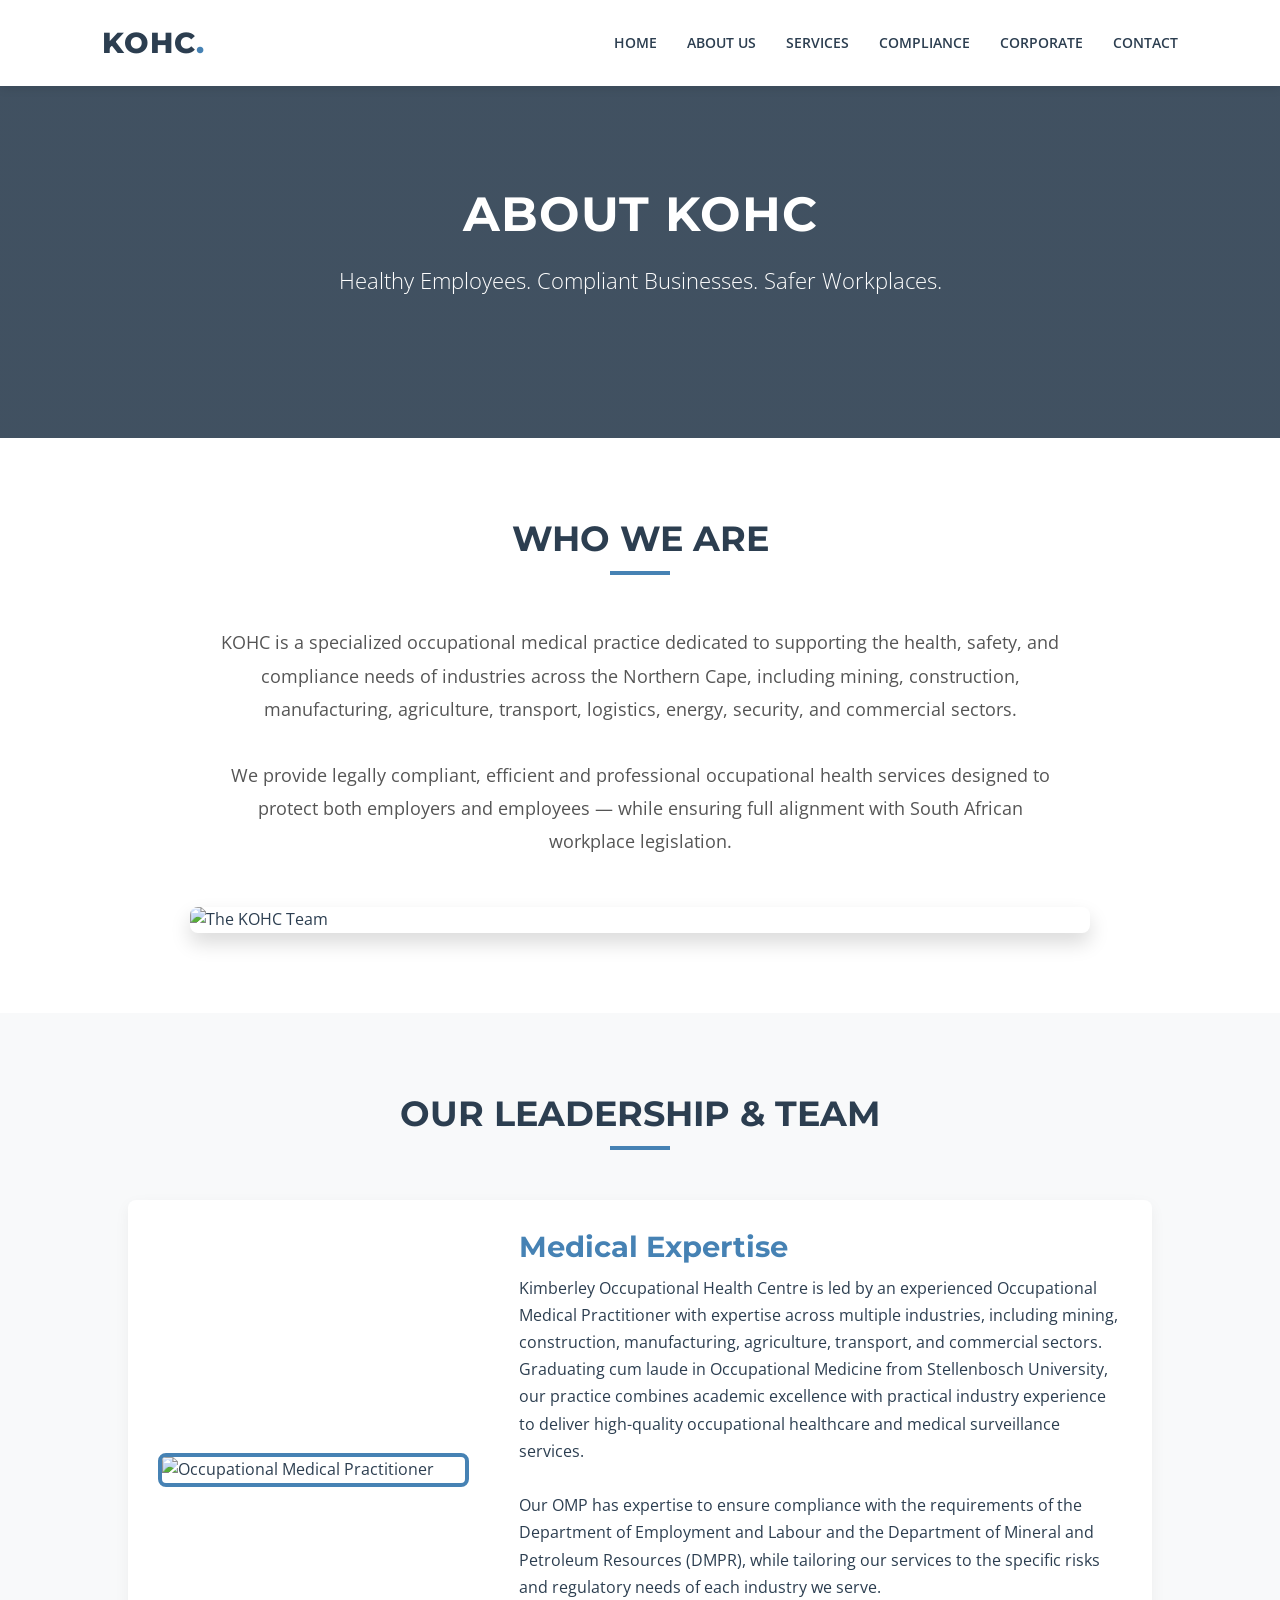
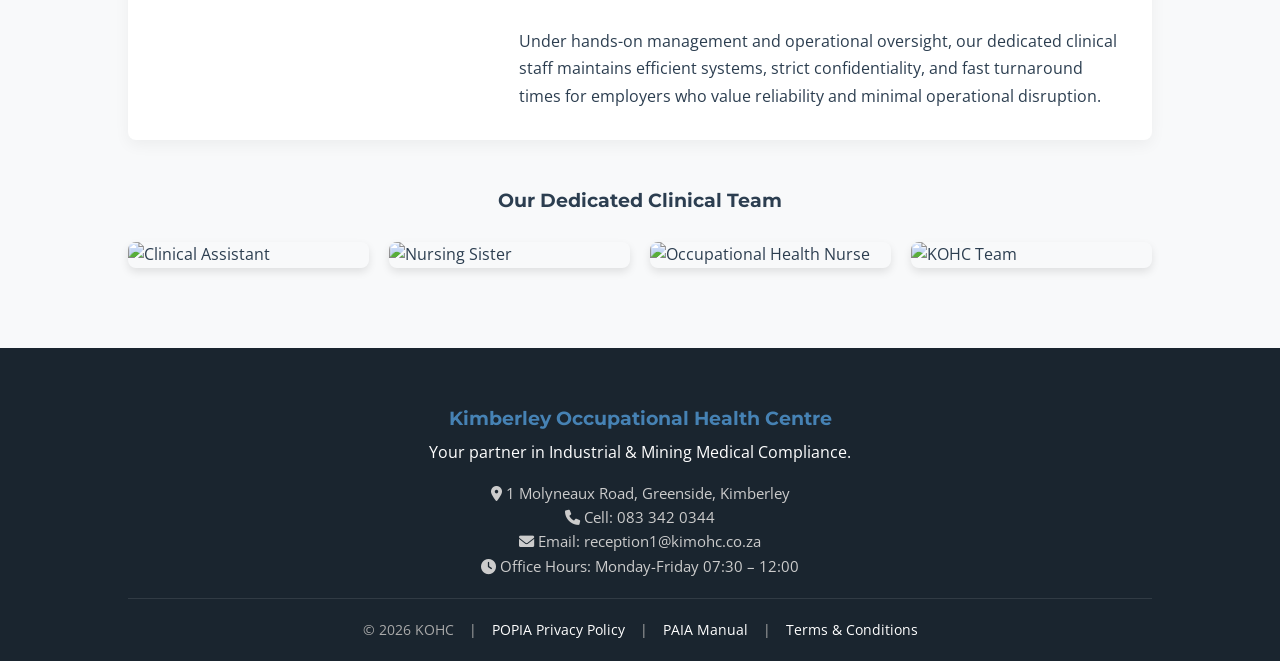
==== about.html @ a4889ae9 "update nav" ====
<!DOCTYPE html>
<html lang="en-ZA">
<head>
    <meta charset="UTF-8">
    <meta name="viewport" content="width=device-width, initial-scale=1.0">
    <title>About Us | KOHC Kimberley</title>
    <link rel="stylesheet" href="style.css">
    <link rel="stylesheet" href="https://cdnjs.cloudflare.com/ajax/libs/font-awesome/6.0.0/css/all.min.css">
</head>
<body>

<nav>
        <div class="logo">KOHC<span>.</span></div>
        <ul>
            <li><a href="index.html">Home</a></li>
            <li><a href="about.html">About Us</a></li>
            <li><a href="services.html">Services</a></li>
            <li><a href="compliance.html">Compliance</a></li>
            <li><a href="corporate.html">Corporate</a></li>
            <li><a href="contact.html">Contact</a></li>
        </ul>
    </nav>

    <header class="hero" style="padding: 100px 10%; background: linear-gradient(rgba(44, 62, 80, 0.9), rgba(44, 62, 80, 0.9)), url('https://images.unsplash.com/photo-1581091226825-a6a2a5aee158?auto=format&fit=crop&q=80&w=2070'); background-size: cover; background-position: center;">
        <h1>About KOHC</h1>
        <p>Healthy Employees. Compliant Businesses. Safer Workplaces.</p>
    </header>

   <section class="section-padding">
        <div class="section-title">
            <h2>Who We Are</h2>
        </div>
        <div style="max-width: 850px; margin: 0 auto; text-align: center; font-size: 1.15rem; color: #555; line-height: 1.8;">
            <p>KOHC is a specialized occupational medical practice dedicated to supporting the health, safety, and compliance needs of industries across the Northern Cape, including mining, construction, manufacturing, agriculture, transport, logistics, energy, security, and commercial sectors.</p> <!-- -->
            <br>
            <p>We provide legally compliant, efficient and professional occupational health services designed to protect both employers and employees — while ensuring full alignment with South African workplace legislation.</p>
        </div>

        <img src="images/Group_Photo_1.web.webp" alt="The KOHC Team" style="width: 100%; max-width: 900px; display: block; margin: 50px auto 0; border-radius: 8px; box-shadow: 0 10px 20px rgba(0,0,0,0.15);">
    </section>

   <section class="section-padding" style="background: var(--light-grey);">
        <div class="section-title">
            <h2>Our Leadership & Team</h2>
        </div>
        
        <div class="grid" style="grid-template-columns: 1fr 2fr; align-items: center; background: white; padding: 30px; border-radius: 8px; box-shadow: 0 5px 15px rgba(0,0,0,0.05); margin-bottom: 50px;">
            <img src="images/Doctor.web.webp" alt="Occupational Medical Practitioner" style="width: 100%; border-radius: 8px; border: 4px solid var(--steel-blue);">
            
            <div style="padding-left: 20px; line-height: 1.7;">
                <h3 style="color: var(--steel-blue); font-size: 1.8rem; margin-bottom: 10px;">Medical Expertise</h3>
                <p>Kimberley Occupational Health Centre is led by an experienced Occupational Medical Practitioner with expertise across multiple industries, including mining, construction, manufacturing, agriculture, transport, and commercial sectors. Graduating cum laude in Occupational Medicine from Stellenbosch University, our practice combines academic excellence with practical industry experience to deliver high-quality occupational healthcare and medical surveillance services.</p> <!--[cite: 1] -->
                <br>
                <p>Our OMP has expertise to ensure compliance with the requirements of the Department of Employment and Labour and the Department of Mineral and Petroleum Resources (DMPR), while tailoring our services to the specific risks and regulatory needs of each industry we serve.</p> <!--[cite: 1] -->
                <br>
                <p>Under hands-on management and operational oversight, our dedicated clinical staff maintains efficient systems, strict confidentiality, and fast turnaround times for employers who value reliability and minimal operational disruption.</p> <!--[cite: 1] -->
            </div>
        </div>

        <h3 style="text-align: center; margin-bottom: 30px; color: var(--charcoal);">Our Dedicated Clinical Team</h3> <!--[cite: 1] -->
        <div class="grid" style="grid-template-columns: repeat(auto-fit, minmax(200px, 1fr)); gap: 20px;">
            <!-- Only keeping key stable staff visuals per client request -->
            <img src="images/Doctors_Assistant_2.web.webp" alt="Clinical Assistant" style="width: 100%; border-radius: 8px; box-shadow: 0 4px 8px rgba(0,0,0,0.1);">
            <img src="images/Doctors_Assistant_4.web.webp" alt="Nursing Sister" style="width: 100%; border-radius: 8px; box-shadow: 0 4px 8px rgba(0,0,0,0.1);">
            <img src="images/Doctors_Assistant_6.web.webp" alt="Occupational Health Nurse" style="width: 100%; border-radius: 8px; box-shadow: 0 4px 8px rgba(0,0,0,0.1);">
            <img src="images/Doctors_Assistant_8.web.webp" alt="KOHC Team" style="width: 100%; border-radius: 8px; box-shadow: 0 4px 8px rgba(0,0,0,0.1);">
        </div>
    </section>

    <footer>
        <div class="footer-grid">
            <h3>Kimberley Occupational Health Centre</h3> <!--[cite: 1] -->
            <p>Your partner in Industrial & Mining Medical Compliance.</p>
            <p style="margin-top: 15px; font-size: 0.95rem; line-height: 1.6; color: #ccc;">
                <i class="fas fa-map-marker-alt"></i> 1 Molyneaux Road, Greenside, Kimberley<br> <!--[cite: 1] -->
                <i class="fas fa-phone"></i> Cell: 083 342 0344<br> <!--[cite: 1] -->
                <i class="fas fa-envelope"></i> Email: reception1@kimohc.co.za<br> <!--[cite: 1] -->
                <i class="fas fa-clock"></i> Office Hours: Monday-Friday 07:30 – 12:00 <!--[cite: 1] -->
            </p>
        </div>
        <div class="footer-bottom" style="margin-top: 20px; display: flex; justify-content: center; gap: 15px; flex-wrap: wrap;">
            <span>&copy; 2026 KOHC</span> | 
            <a href="popia.html" style="color: white; text-decoration: none;">POPIA Privacy Policy</a> | 
            <a href="paia.html" style="color: white; text-decoration: none;">PAIA Manual</a> | 
            <a href="terms.html" style="color: white; text-decoration: none;">Terms & Conditions</a>
        </div>
    </footer>

</body>
</html>
---- style.css ----
/* =========================================
   GLOBAL STYLES & FONTS
   ========================================= */
@import url('https://fonts.googleapis.com/css2?family=Montserrat:wght@400;700;800&family=Open+Sans:wght@300;400;600&display=swap');

:root {
    --charcoal: #2c3e50;
    --steel-blue: #4682b4;
    --accent-blue: #5dade2;
    --white: #ffffff;
    --light-grey: #f8f9fa;
    --dark-bg: #1a252f;
    --transition: all 0.3s ease;
}

* { 
    box-sizing: border-box; 
    margin: 0; 
    padding: 0; 
}

body {
    font-family: 'Open Sans', sans-serif;
    line-height: 1.6;
    color: var(--charcoal);
    background-color: var(--white);
}

h1, h2, h3, h4 { 
    font-family: 'Montserrat', sans-serif; 
    font-weight: 700; 
    line-height: 1.2;
}

/* =========================================
   NAVIGATION BAR
   ========================================= */
nav {
    display: flex;
    justify-content: space-between;
    align-items: center;
    padding: 20px 8%;
    background: var(--white);
    position: sticky;
    top: 0;
    z-index: 1000;
    box-shadow: 0 2px 10px rgba(0,0,0,0.1);
}

.logo { 
    font-size: 1.8rem; 
    font-weight: 800; 
    font-family: 'Montserrat', sans-serif;
    color: var(--charcoal); 
    letter-spacing: 1px;
}

.logo span { 
    color: var(--steel-blue); 
}

nav ul { 
    display: flex; 
    list-style: none; 
    gap: 30px; 
}

nav a { 
    text-decoration: none; 
    color: var(--charcoal); 
    font-weight: 600; 
    font-size: 0.9rem; 
    text-transform: uppercase;
    transition: var(--transition); 
}

nav a:hover { 
    color: var(--steel-blue); 
}

/* =========================================
   HERO SECTION
   ========================================= */
.hero {
    background: linear-gradient(rgba(44, 62, 80, 0.85), rgba(44, 62, 80, 0.85)), url('https://images.unsplash.com/photo-1579165466541-74e2beeac70b?auto=format&fit=crop&q=80&w=2070'); 
    background-size: cover;
    background-position: center;
    padding: 140px 10%;
    text-align: center;
    color: var(--white);
    display: flex;
    flex-direction: column;
    align-items: center;
    justify-content: center;
}

/* Custom styling for the corporate motto badge */
.hero-motto {
    font-size: 0.9rem;
    font-weight: 700;
    letter-spacing: 2px;
    color: var(--accent-blue);
    margin-bottom: 15px;
    text-transform: uppercase;
    display: block;
}

.hero h1 { 
    font-size: 3rem; 
    margin-bottom: 20px; 
    text-transform: uppercase;
    letter-spacing: 1px;
    max-width: 950px;
}

.hero p { 
    font-size: 1.35rem; 
    margin-bottom: 40px; 
    font-weight: 300; 
    max-width: 800px;
    margin-left: auto;
    margin-right: auto;
}

/* =========================================
   BUTTONS
   ========================================= */
.cta-group { 
    display: flex; 
    justify-content: center; 
    gap: 20px; 
    flex-wrap: wrap; 
}

.btn {
    padding: 15px 30px;
    border-radius: 4px;
    text-decoration: none;
    font-weight: 700;
    text-transform: uppercase;
    font-size: 0.85rem;
    transition: var(--transition);
    cursor: pointer;
    font-family: 'Montserrat', sans-serif;
}

.btn-primary { 
    background: var(--steel-blue); 
    color: var(--white); 
    border: 2px solid var(--steel-blue);
}

.btn-primary:hover { 
    background: var(--accent-blue); 
    border-color: var(--accent-blue);
    transform: translateY(-3px); 
}

.btn-secondary { 
    border: 2px solid var(--white); 
    color: var(--white); 
    background: transparent;
}

.btn-secondary:hover { 
    background: var(--white); 
    color: var(--charcoal); 
    transform: translateY(-3px);
}

/* =========================================
   TRUST BAR
   ========================================= */
.trust-bar {
    background: var(--light-grey);
    padding: 20px 10%;
    display: flex;
    justify-content: space-around;
    align-items: center;
    border-bottom: 1px solid #e0e0e0;
    flex-wrap: wrap;
    gap: 15px;
}

.trust-item { 
    font-weight: 700; 
    color: #555; 
    font-size: 0.85rem; 
    display: flex;
    align-items: center;
    gap: 8px;
    text-transform: uppercase;
}

.trust-item i {
    color: var(--steel-blue);
    font-size: 1.2rem;
}

/* =========================================
   SECTIONS & GRIDS
   ========================================= */
.section-padding { 
    padding: 80px 10%; 
}

.section-title { 
    text-align: center; 
    margin-bottom: 50px; 
}

.section-title h2 { 
    font-size: 2.2rem; 
    color: var(--charcoal); 
    position: relative; 
    padding-bottom: 15px; 
    text-transform: uppercase;
}

.section-title h2::after { 
    content: ''; 
    width: 60px; 
    height: 4px; 
    background: var(--steel-blue); 
    position: absolute; 
    bottom: 0; 
    left: 50%; 
    transform: translateX(-50%); 
}

.grid { 
    display: grid; 
    grid-template-columns: repeat(auto-fit, minmax(280px, 1fr)); 
    gap: 30px; 
}

.card { 
    background: var(--white); 
    padding: 40px; 
    border-radius: 6px; 
    box-shadow: 0 5px 20px rgba(0,0,0,0.05); 
    border-top: 5px solid var(--steel-blue); 
    transition: var(--transition); 
    text-align: center;
}

.card:hover { 
    transform: translateY(-10px); 
    box-shadow: 0 10px 25px rgba(0,0,0,0.1);
}

.card h3 { 
    margin-bottom: 15px; 
    color: var(--charcoal); 
    font-size: 1.3rem;
}

.card p {
    color: #555;
}

.card ul {
    list-style: none;
    text-align: left;
    margin-top: 15px;
}

.card ul li {
    padding: 8px 0;
    border-bottom: 1px solid #eee;
    color: #555;
}

.card ul li:last-child {
    border-bottom: none;
}

/* =========================================
   FOOTER
   ========================================= */
footer { 
    background: var(--dark-bg); 
    color: var(--white); 
    padding: 60px 10% 20px; 
    text-align: center; 
}

.footer-grid h3 {
    color: var(--steel-blue);
    margin-bottom: 10px;
}

.footer-bottom { 
    margin-top: 40px; 
    padding-top: 20px; 
    border-top: 1px solid rgba(255,255,255,0.1); 
    font-size: 0.85rem; 
    color: #aaa;
}

.footer-bottom a {
    transition: var(--transition);
}

.footer-bottom a:hover {
    color: var(--steel-blue) !important;
}

/* =========================================
   MOBILE RESPONSIVENESS (THE ULTIMATE FIX)
   ========================================= */
@media (max-width: 768px) {
    /* 1. Navigation Restructure */
    nav { 
        flex-direction: column; 
        padding: 15px 5%;
    }
    nav ul {
        justify-content: center;
        gap: 12px;
        margin-top: 10px;
        flex-wrap: wrap;
    }
    nav a { font-size: 0.85rem; }

    /* 2. OVERRIDE INLINE STYLES ON HERO BANNERS (Fixes squished text!) */
    .hero {
        padding: 60px 5% !important; 
    }
    .hero-motto {
        font-size: 0.8rem !important;
        margin-bottom: 10px !important;
    }
    .hero h1 { 
        font-size: 1.8rem !important; 
    }
    .hero p {
        font-size: 1.1rem !important;
        margin-bottom: 20px !important;
    }
    
    /* 3. Make buttons full-width for easy tapping */
    .cta-group {
        flex-direction: column;
        width: 100%;
        gap: 15px;
    }
    .btn {
        width: 100%;
        display: block;
        text-align: center;
    }
    
    /* 4. Trust Bar: Neat 2x2 grid instead of a massive list */
    .trust-bar {
        display: grid !important;
        grid-template-columns: 1fr 1fr;
        gap: 15px;
        padding: 20px 5%;
    }
    .trust-item {
        flex-direction: column;
        text-align: center;
        font-size: 0.75rem;
        gap: 5px;
    }

    /* 5. Tame the general padding */
    .section-padding { 
        padding: 40px 5% !important; 
    }
    .section-title h2 {
        font-size: 1.6rem;
    }
    
    /* 6. FORCE ALL INLINE GRIDS TO 1 COLUMN */
    .grid {
        grid-template-columns: 1fr !important;
        gap: 20px !important;
    }
    
    /* 7. EXCEPT the Staff Gallery - force to 2 columns so portraits aren't massive */
    .grid[style*="minmax"] {
        grid-template-columns: 1fr 1fr !important;
        gap: 10px !important;
    }

    /* 8. Fix the Doctor's inline padding pushing her text off-screen */
    div[style*="padding-left: 20px"] {
        padding-left: 0 !important;
        margin-top: 15px;
        text-align: center;
    }

    /* 9. Contact Page Form/Boxes */
    div[style*="min-width: 300px"] {
        min-width: 100% !important;
    }
    
    /* 10. Footer Links Stack */
    .footer-bottom {
        display: flex;
        flex-direction: column;
        gap: 10px;
    }
}
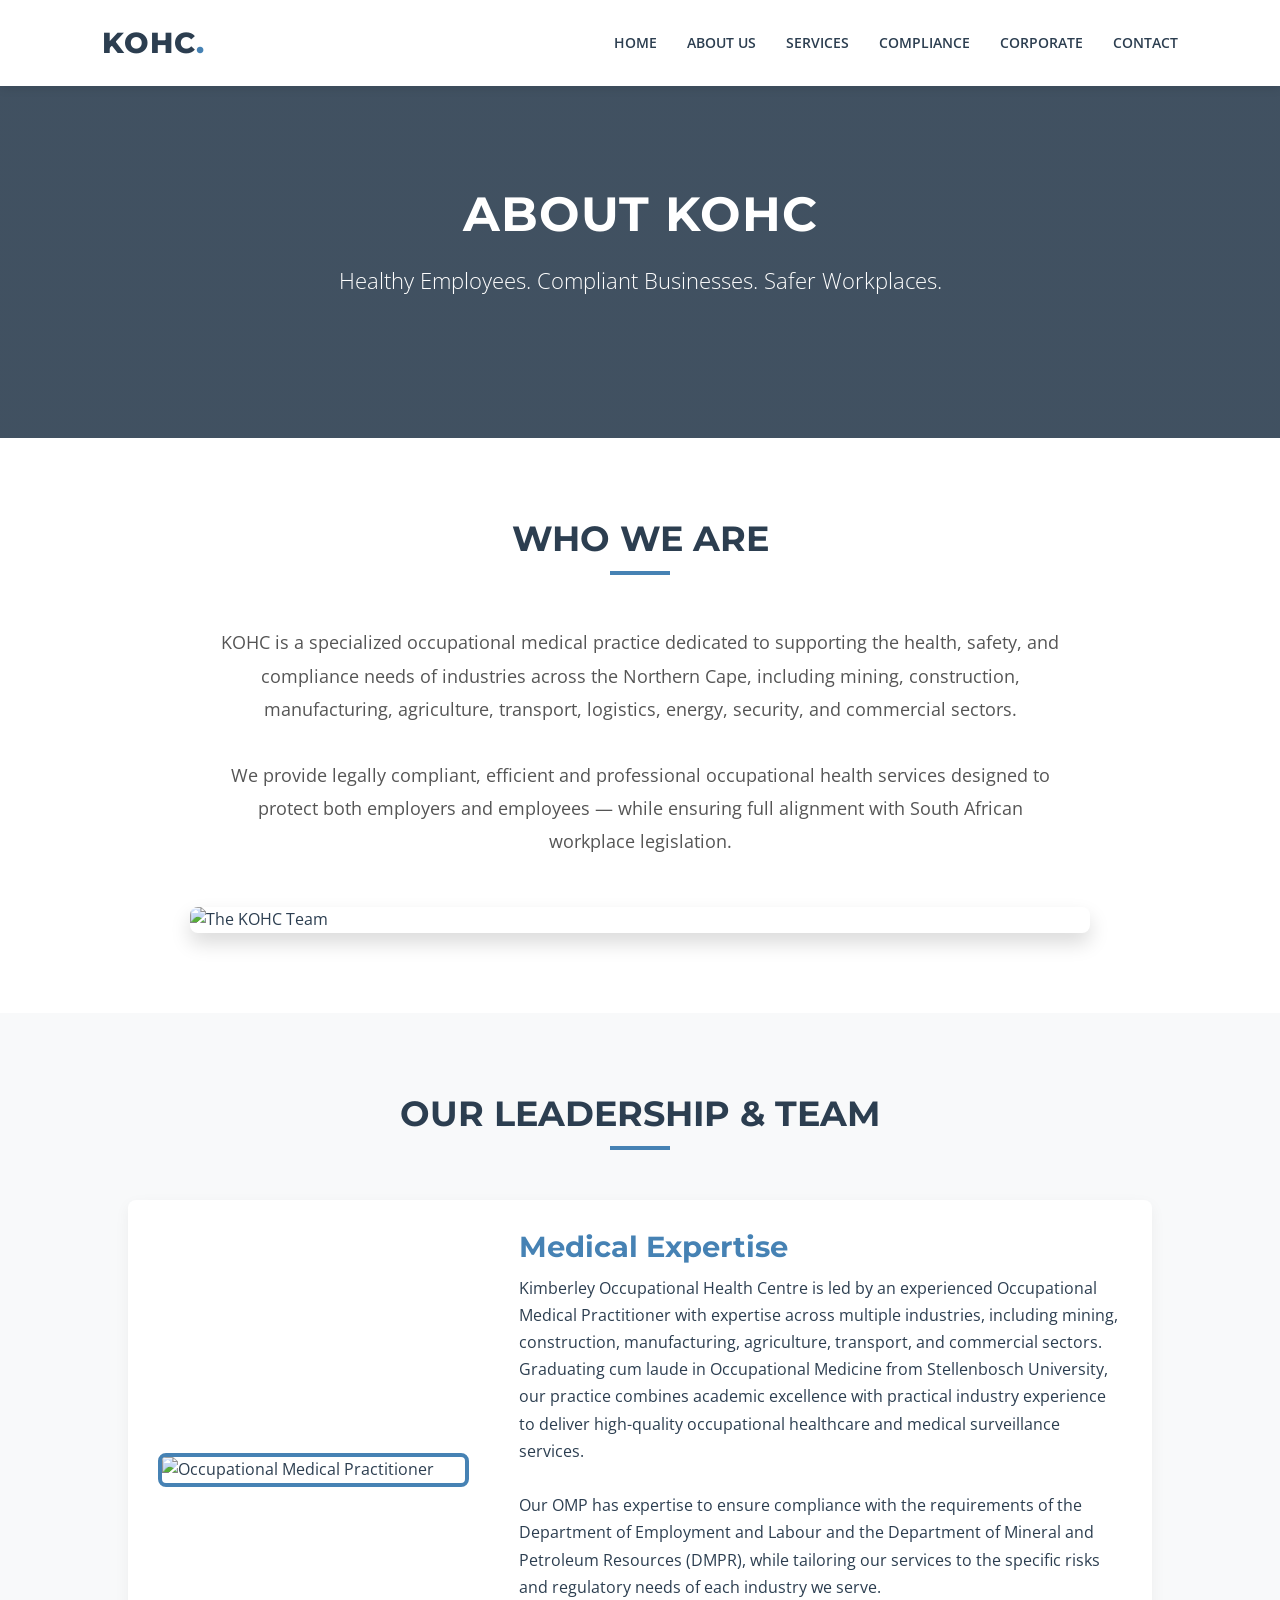
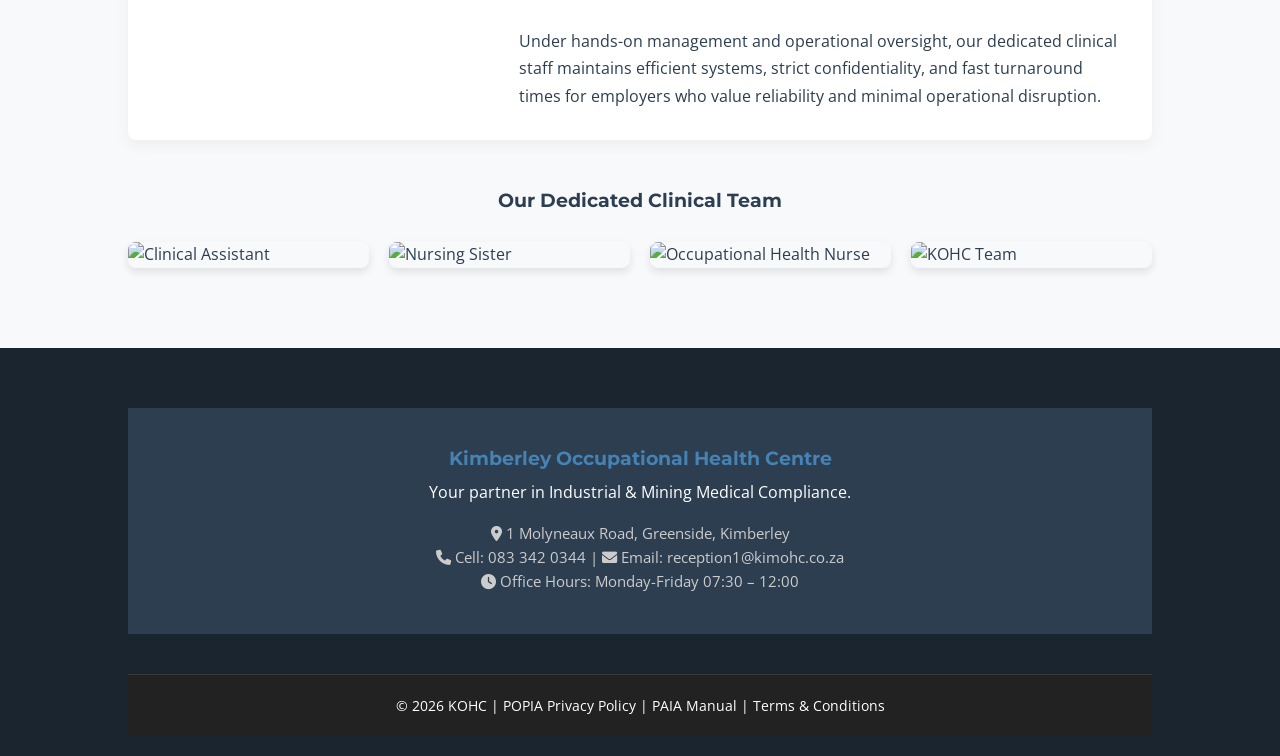
==== commit 846a5918: "code changes" ====
--- a/about.html
+++ b/about.html
@@ -68,17 +68,16 @@
     </section>
 
     <footer>
-        <div class="footer-grid">
-            <h3>Kimberley Occupational Health Centre</h3> <!--[cite: 1] -->
+        <div class="footer-grid" style="padding: 40px 10%; display: flex; flex-direction: column; align-items: center; background: var(--charcoal); color: white;">
+            <h3>Kimberley Occupational Health Centre</h3>
             <p>Your partner in Industrial & Mining Medical Compliance.</p>
-            <p style="margin-top: 15px; font-size: 0.95rem; line-height: 1.6; color: #ccc;">
-                <i class="fas fa-map-marker-alt"></i> 1 Molyneaux Road, Greenside, Kimberley<br> <!--[cite: 1] -->
-                <i class="fas fa-phone"></i> Cell: 083 342 0344<br> <!--[cite: 1] -->
-                <i class="fas fa-envelope"></i> Email: reception1@kimohc.co.za<br> <!--[cite: 1] -->
-                <i class="fas fa-clock"></i> Office Hours: Monday-Friday 07:30 – 12:00 <!--[cite: 1] -->
+            <p style="margin-top: 15px; font-size: 0.95rem; line-height: 1.6; text-align: center; color: #ccc;">
+                <i class="fas fa-map-marker-alt"></i> 1 Molyneaux Road, Greenside, Kimberley<br>
+                <i class="fas fa-phone"></i> Cell: 083 342 0344 | <i class="fas fa-envelope"></i> Email: reception1@kimohc.co.za<br>
+                <i class="fas fa-clock"></i> Office Hours: Monday-Friday 07:30 – 12:00
             </p>
         </div>
-        <div class="footer-bottom" style="margin-top: 20px; display: flex; justify-content: center; gap: 15px; flex-wrap: wrap;">
+        <div class="footer-bottom" style="text-align: center; padding: 20px; background: #222; color: white;">
             <span>&copy; 2026 KOHC</span> | 
             <a href="popia.html" style="color: white; text-decoration: none;">POPIA Privacy Policy</a> | 
             <a href="paia.html" style="color: white; text-decoration: none;">PAIA Manual</a> | 
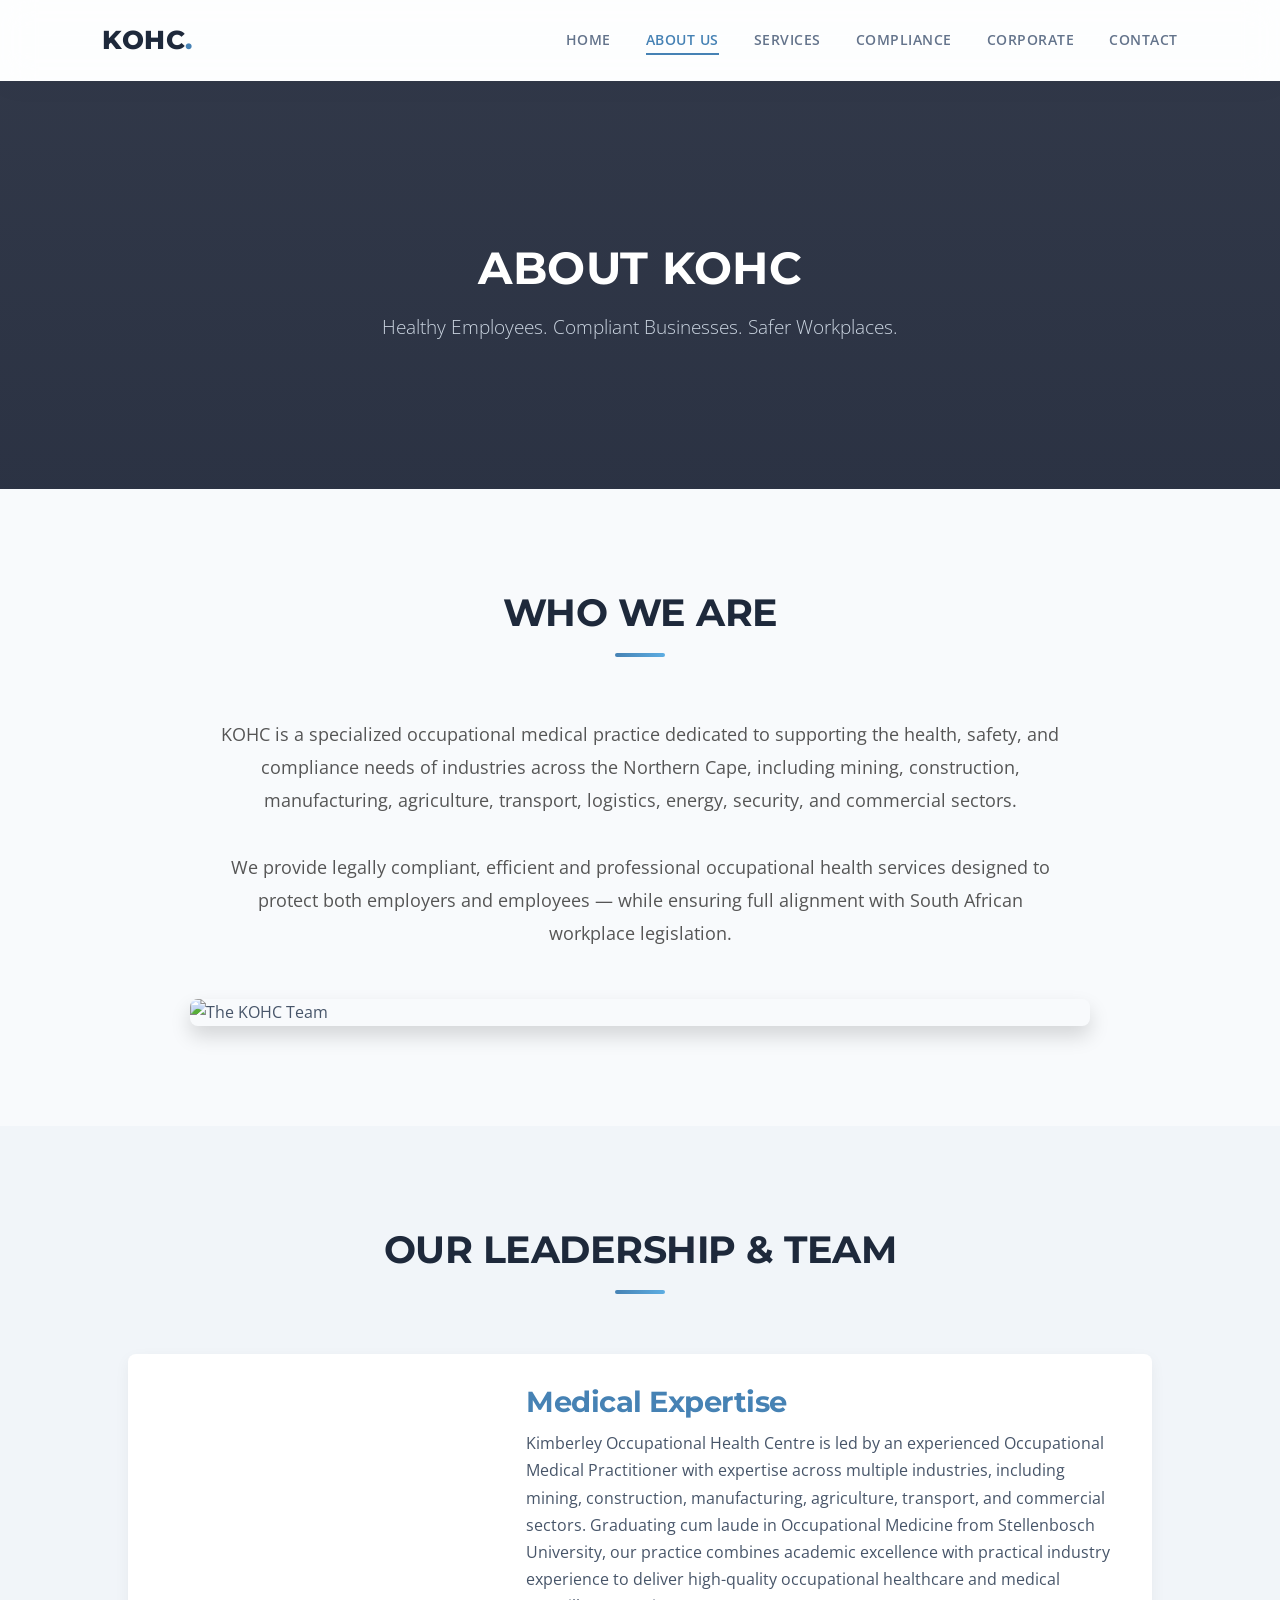
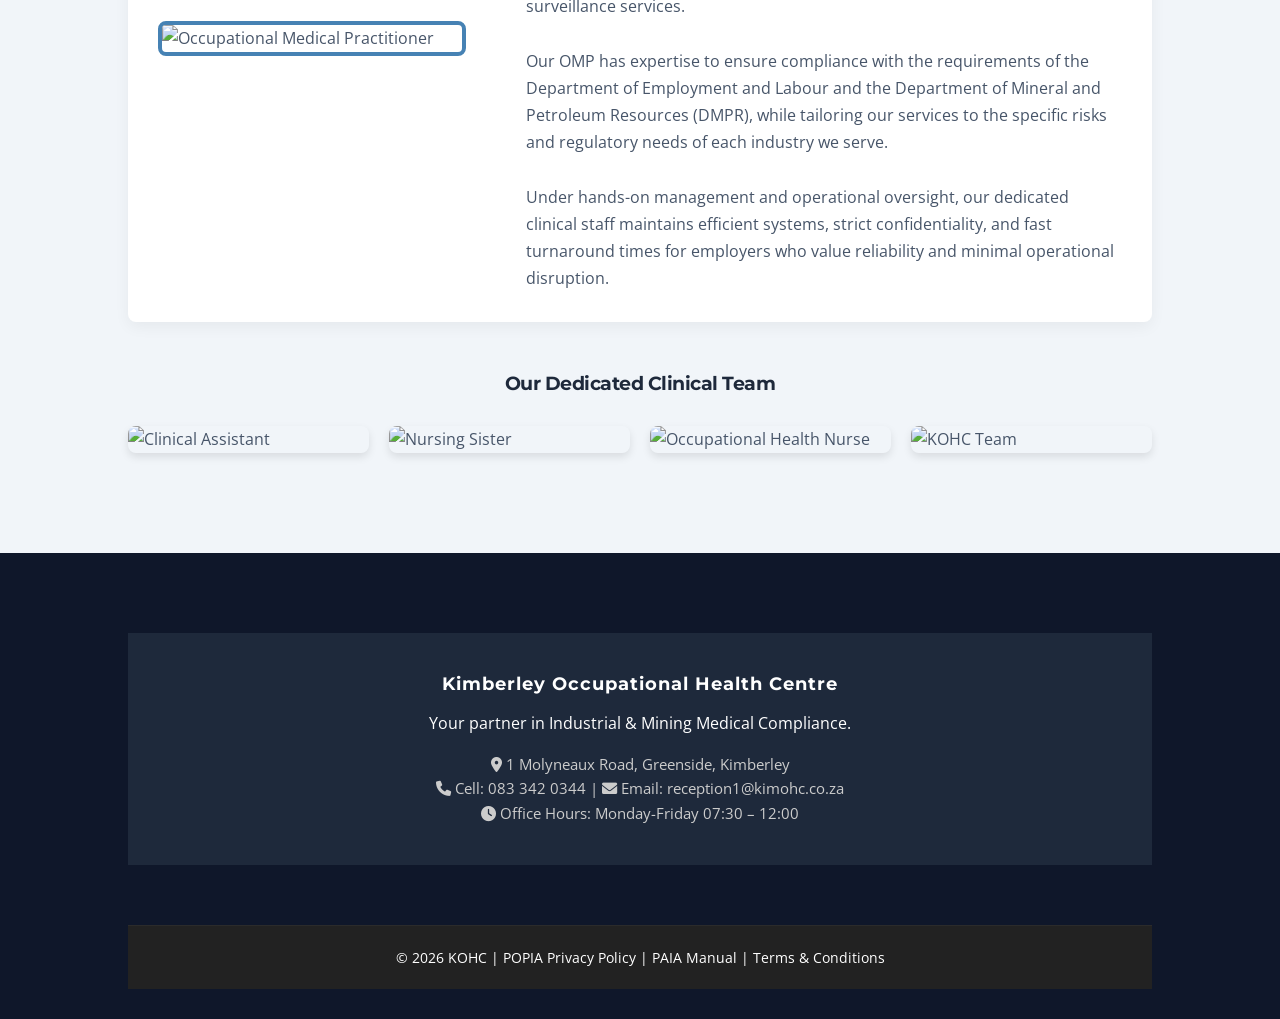
==== commit cc7b2169: "header update" ====
--- a/about.html
+++ b/about.html
@@ -9,29 +9,29 @@
 </head>
 <body>
 
-<nav>
+    <nav>
         <div class="logo">KOHC<span>.</span></div>
         <ul>
             <li><a href="index.html">Home</a></li>
-            <li><a href="about.html">About Us</a></li>
+            <li><a href="about.html" class="active">About Us</a></li>
             <li><a href="services.html">Services</a></li>
             <li><a href="compliance.html">Compliance</a></li>
             <li><a href="corporate.html">Corporate</a></li>
             <li><a href="contact.html">Contact</a></li>
         </ul>
     </nav>
-
-    <header class="hero" style="padding: 100px 10%; background: linear-gradient(rgba(44, 62, 80, 0.9), rgba(44, 62, 80, 0.9)), url('https://images.unsplash.com/photo-1581091226825-a6a2a5aee158?auto=format&fit=crop&q=80&w=2070'); background-size: cover; background-position: center;">
-        <h1>About KOHC</h1>
-        <p>Healthy Employees. Compliant Businesses. Safer Workplaces.</p>
+    
+<header class="hero" style="padding: 160px 10% 100px 10%; display: flex; flex-direction: column; justify-content: center; align-items: center; text-align: center; min-height: 400px; background: linear-gradient(rgba(15, 23, 42, 0.85), rgba(15, 23, 42, 0.9)), url('https://images.unsplash.com/photo-1581091226825-a6a2a5aee158?auto=format&fit=crop&q=80&w=2070') no-repeat center center; background-size: cover; background-attachment: fixed;">
+        <h1 style="color: white; font-size: 2.8rem; margin-bottom: 15px;">About KOHC</h1>
+        <p style="color: #cbd5e1; font-size: 1.2rem; max-width: 800px;">Healthy Employees. Compliant Businesses. Safer Workplaces.</p>
     </header>
 
-   <section class="section-padding">
+    <section class="section-padding">
         <div class="section-title">
             <h2>Who We Are</h2>
         </div>
         <div style="max-width: 850px; margin: 0 auto; text-align: center; font-size: 1.15rem; color: #555; line-height: 1.8;">
-            <p>KOHC is a specialized occupational medical practice dedicated to supporting the health, safety, and compliance needs of industries across the Northern Cape, including mining, construction, manufacturing, agriculture, transport, logistics, energy, security, and commercial sectors.</p> <!-- -->
+            <p>KOHC is a specialized occupational medical practice dedicated to supporting the health, safety, and compliance needs of industries across the Northern Cape, including mining, construction, manufacturing, agriculture, transport, logistics, energy, security, and commercial sectors.</p>
             <br>
             <p>We provide legally compliant, efficient and professional occupational health services designed to protect both employers and employees — while ensuring full alignment with South African workplace legislation.</p>
         </div>
@@ -39,7 +39,7 @@
         <img src="images/Group_Photo_1.web.webp" alt="The KOHC Team" style="width: 100%; max-width: 900px; display: block; margin: 50px auto 0; border-radius: 8px; box-shadow: 0 10px 20px rgba(0,0,0,0.15);">
     </section>
 
-   <section class="section-padding" style="background: var(--light-grey);">
+    <section class="section-padding" style="background: var(--light-grey);">
         <div class="section-title">
             <h2>Our Leadership & Team</h2>
         </div>
@@ -49,17 +49,16 @@
             
             <div style="padding-left: 20px; line-height: 1.7;">
                 <h3 style="color: var(--steel-blue); font-size: 1.8rem; margin-bottom: 10px;">Medical Expertise</h3>
-                <p>Kimberley Occupational Health Centre is led by an experienced Occupational Medical Practitioner with expertise across multiple industries, including mining, construction, manufacturing, agriculture, transport, and commercial sectors. Graduating cum laude in Occupational Medicine from Stellenbosch University, our practice combines academic excellence with practical industry experience to deliver high-quality occupational healthcare and medical surveillance services.</p> <!--[cite: 1] -->
+                <p>Kimberley Occupational Health Centre is led by an experienced Occupational Medical Practitioner with expertise across multiple industries, including mining, construction, manufacturing, agriculture, transport, and commercial sectors. Graduating cum laude in Occupational Medicine from Stellenbosch University, our practice combines academic excellence with practical industry experience to deliver high-quality occupational healthcare and medical surveillance services.</p>
                 <br>
-                <p>Our OMP has expertise to ensure compliance with the requirements of the Department of Employment and Labour and the Department of Mineral and Petroleum Resources (DMPR), while tailoring our services to the specific risks and regulatory needs of each industry we serve.</p> <!--[cite: 1] -->
+                <p>Our OMP has expertise to ensure compliance with the requirements of the Department of Employment and Labour and the Department of Mineral and Petroleum Resources (DMPR), while tailoring our services to the specific risks and regulatory needs of each industry we serve.</p>
                 <br>
-                <p>Under hands-on management and operational oversight, our dedicated clinical staff maintains efficient systems, strict confidentiality, and fast turnaround times for employers who value reliability and minimal operational disruption.</p> <!--[cite: 1] -->
+                <p>Under hands-on management and operational oversight, our dedicated clinical staff maintains efficient systems, strict confidentiality, and fast turnaround times for employers who value reliability and minimal operational disruption.</p>
             </div>
         </div>
 
-        <h3 style="text-align: center; margin-bottom: 30px; color: var(--charcoal);">Our Dedicated Clinical Team</h3> <!--[cite: 1] -->
+        <h3 style="text-align: center; margin-bottom: 30px; color: var(--charcoal);">Our Dedicated Clinical Team</h3>
         <div class="grid" style="grid-template-columns: repeat(auto-fit, minmax(200px, 1fr)); gap: 20px;">
-            <!-- Only keeping key stable staff visuals per client request -->
             <img src="images/Doctors_Assistant_2.web.webp" alt="Clinical Assistant" style="width: 100%; border-radius: 8px; box-shadow: 0 4px 8px rgba(0,0,0,0.1);">
             <img src="images/Doctors_Assistant_4.web.webp" alt="Nursing Sister" style="width: 100%; border-radius: 8px; box-shadow: 0 4px 8px rgba(0,0,0,0.1);">
             <img src="images/Doctors_Assistant_6.web.webp" alt="Occupational Health Nurse" style="width: 100%; border-radius: 8px; box-shadow: 0 4px 8px rgba(0,0,0,0.1);">
--- a/style.css
+++ b/style.css
@@ -4,13 +4,16 @@
 @import url('https://fonts.googleapis.com/css2?family=Montserrat:wght@400;700;800&family=Open+Sans:wght@300;400;600&display=swap');
 
 :root {
-    --charcoal: #2c3e50;
-    --steel-blue: #4682b4;
-    --accent-blue: #5dade2;
+    --charcoal: #1e293b; /* Deepened slightly for higher contrast and premium appeal */
+    --steel-blue: #4682b4; /* Brand identity steel blue[cite: 50] */
+    --accent-blue: #5dade2; /* Bright accent blue[cite: 50] */
     --white: #ffffff;
-    --light-grey: #f8f9fa;
-    --dark-bg: #1a252f;
-    --transition: all 0.3s ease;
+    --light-grey: #f1f5f9; /* Modern slate-tinted light grey */
+    --body-bg: #f8fafc; /* Ultra-premium cool off-white background */
+    --dark-bg: #0f172a; /* Richer, darker navy-charcoal for high-end contrast */
+    
+    /* Apple-style custom cubic-bezier for silky, natural-feeling transitions */
+    --transition: all 0.4s cubic-bezier(0.16, 1, 0.3, 1);
 }
 
 * { 
@@ -20,110 +23,128 @@
 }
 
 body {
-    font-family: 'Open Sans', sans-serif;
-    line-height: 1.6;
+    font-family: 'Open Sans', sans-serif; /*[cite: 50] */
+    line-height: 1.7; /* Extra breathing room for modern typography */
+    color: #475569; /* Soft slate grey instead of harsh charcoal[cite: 50] */
+    background-color: var(--body-bg); /* Highlighted background for glassmorphism to sit on */
+}
+
+h1, h2, h3, h4 { 
+    font-family: 'Montserrat', sans-serif; /*[cite: 50] */
+    font-weight: 700; 
+    line-height: 1.25;
+    letter-spacing: -0.5px; /* Tighter kerning for editorial style[cite: 50] */
     color: var(--charcoal);
-    background-color: var(--white);
-}
-
-h1, h2, h3, h4 { 
-    font-family: 'Montserrat', sans-serif; 
-    font-weight: 700; 
-    line-height: 1.2;
-}
-
-/* =========================================
-   NAVIGATION BAR
+}
+
+/* =========================================
+   NAVIGATION BAR (Frosted Glass Effect)
    ========================================= */
 nav {
     display: flex;
     justify-content: space-between;
     align-items: center;
-    padding: 20px 8%;
-    background: var(--white);
+    padding: 18px 8%;
+    
+    /* Premium Glassmorphic Layer */
+    background: rgba(255, 255, 255, 0.75); 
+    backdrop-filter: blur(16px); 
+    -webkit-backdrop-filter: blur(16px); /* Safari support[cite: 50] */
+    border-bottom: 1px solid rgba(255, 255, 255, 0.5); /* Ultra-fine highlight line */
+    box-shadow: 0 4px 30px rgba(15, 23, 42, 0.03); /* Extremely soft ambient shadow */
+    
     position: sticky;
     top: 0;
     z-index: 1000;
-    box-shadow: 0 2px 10px rgba(0,0,0,0.1);
 }
 
 .logo { 
-    font-size: 1.8rem; 
+    font-size: 1.6rem; 
     font-weight: 800; 
-    font-family: 'Montserrat', sans-serif;
+    font-family: 'Montserrat', sans-serif; /*[cite: 50] */
     color: var(--charcoal); 
-    letter-spacing: 1px;
+    letter-spacing: 0.5px;
 }
 
 .logo span { 
-    color: var(--steel-blue); 
+    color: var(--steel-blue); /*[cite: 50] */
 }
 
 nav ul { 
     display: flex; 
     list-style: none; 
-    gap: 30px; 
+    gap: 35px; 
 }
 
 nav a { 
     text-decoration: none; 
-    color: var(--charcoal); 
+    color: #64748b; /* Softened standard link color */
     font-weight: 600; 
-    font-size: 0.9rem; 
-    text-transform: uppercase;
+    font-size: 0.85rem; 
+    text-transform: uppercase;
+    letter-spacing: 0.5px;
     transition: var(--transition); 
 }
 
 nav a:hover { 
-    color: var(--steel-blue); 
-}
-
-/* =========================================
-   HERO SECTION
+    color: var(--steel-blue); /*[cite: 50] */
+}
+
+nav a.active { 
+    color: var(--steel-blue); /*[cite: 50] */
+    border-bottom: 2px solid var(--steel-blue); /*[cite: 50] */
+    padding-bottom: 4px;
+}
+
+/* =========================================
+   HERO SECTION (With Parallax Depth)
    ========================================= */
 .hero {
-    background: linear-gradient(rgba(44, 62, 80, 0.85), rgba(44, 62, 80, 0.85)), url('https://images.unsplash.com/photo-1579165466541-74e2beeac70b?auto=format&fit=crop&q=80&w=2070'); 
+    /* Subtle overlay gradient to blend into dark headers */
+    background: linear-gradient(rgba(15, 23, 42, 0.85), rgba(15, 23, 42, 0.9)), url('https://images.unsplash.com/photo-1579165466541-74e2beeac70b?auto=format&fit=crop&q=80&w=2070'); /*[cite: 50] */
     background-size: cover;
     background-position: center;
-    padding: 140px 10%;
+    background-attachment: fixed; /* Creates premium parallax background scroll */
+    padding: 160px 10%;
     text-align: center;
-    color: var(--white);
+    color: var(--white); /*[cite: 50] */
     display: flex;
     flex-direction: column;
     align-items: center;
     justify-content: center;
 }
 
-/* Custom styling for the corporate motto badge */
 .hero-motto {
-    font-size: 0.9rem;
-    font-weight: 700;
-    letter-spacing: 2px;
-    color: var(--accent-blue);
-    margin-bottom: 15px;
+    font-size: 0.85rem;
+    font-weight: 800;
+    letter-spacing: 3px; /* Clean tracking */
+    color: var(--accent-blue); /*[cite: 50] */
+    margin-bottom: 20px;
     text-transform: uppercase;
     display: block;
 }
 
 .hero h1 { 
-    font-size: 3rem; 
-    margin-bottom: 20px; 
-    text-transform: uppercase;
-    letter-spacing: 1px;
+    font-size: 3.2rem; 
+    margin-bottom: 25px; 
+    text-transform: uppercase;
+    letter-spacing: 0.5px;
     max-width: 950px;
+    color: var(--white);
 }
 
 .hero p { 
-    font-size: 1.35rem; 
-    margin-bottom: 40px; 
+    font-size: 1.25rem; 
+    margin-bottom: 45px; 
     font-weight: 300; 
-    max-width: 800px;
+    max-width: 750px;
     margin-left: auto;
     margin-right: auto;
-}
-
-/* =========================================
-   BUTTONS
+    color: #cbd5e1; /* Off-white for sleek contrast */
+}
+
+/* =========================================
+   BUTTONS (Dynamic Gradients)
    ========================================= */
 .cta-group { 
     display: flex; 
@@ -133,142 +154,179 @@
 }
 
 .btn {
-    padding: 15px 30px;
-    border-radius: 4px;
+    padding: 16px 36px;
+    border-radius: 8px; /* Slightly softer corners for high-end look */
     text-decoration: none;
     font-weight: 700;
     text-transform: uppercase;
-    font-size: 0.85rem;
+    font-size: 0.8rem;
+    letter-spacing: 1px;
     transition: var(--transition);
     cursor: pointer;
-    font-family: 'Montserrat', sans-serif;
+    font-family: 'Montserrat', sans-serif; /*[cite: 50] */
 }
 
 .btn-primary { 
-    background: var(--steel-blue); 
+    /* Rich, multi-tone blue gradient */
+    background: linear-gradient(135deg, var(--steel-blue), #34628a); 
     color: var(--white); 
-    border: 2px solid var(--steel-blue);
+    border: none;
+    /* Brand-tinted glow shadow */
+    box-shadow: 0 10px 20px rgba(70, 130, 180, 0.25);
 }
 
 .btn-primary:hover { 
-    background: var(--accent-blue); 
-    border-color: var(--accent-blue);
+    background: linear-gradient(135deg, var(--accent-blue), var(--steel-blue)); /*[cite: 50] */
     transform: translateY(-3px); 
+    box-shadow: 0 15px 25px rgba(70, 130, 180, 0.45);
 }
 
 .btn-secondary { 
-    border: 2px solid var(--white); 
-    color: var(--white); 
-    background: transparent;
+    border: 2px solid rgba(255, 255, 255, 0.8); 
+    color: var(--white); /*[cite: 50] */
+    background: rgba(255, 255, 255, 0.05);
+    backdrop-filter: blur(5px);
 }
 
 .btn-secondary:hover { 
-    background: var(--white); 
-    color: var(--charcoal); 
+    background: var(--white); /*[cite: 50] */
+    color: var(--dark-bg); 
     transform: translateY(-3px);
+    border-color: var(--white);
 }
 
 /* =========================================
    TRUST BAR
    ========================================= */
 .trust-bar {
-    background: var(--light-grey);
-    padding: 20px 10%;
+    background: var(--white);
+    padding: 25px 10%;
     display: flex;
     justify-content: space-around;
     align-items: center;
-    border-bottom: 1px solid #e0e0e0;
+    border-bottom: 1px solid rgba(0, 0, 0, 0.03);
     flex-wrap: wrap;
     gap: 15px;
+    box-shadow: 0 4px 20px rgba(0, 0, 0, 0.01);
 }
 
 .trust-item { 
     font-weight: 700; 
-    color: #555; 
-    font-size: 0.85rem; 
+    color: #64748b; 
+    font-size: 0.8rem; 
     display: flex;
     align-items: center;
-    gap: 8px;
-    text-transform: uppercase;
+    gap: 10px;
+    text-transform: uppercase;
+    letter-spacing: 0.5px;
 }
 
 .trust-item i {
-    color: var(--steel-blue);
-    font-size: 1.2rem;
-}
-
-/* =========================================
-   SECTIONS & GRIDS
+    color: var(--steel-blue); /*[cite: 50] */
+    font-size: 1.3rem;
+}
+
+/* =========================================
+   SECTIONS & GRIDS (Depth-based Cards)
    ========================================= */
 .section-padding { 
-    padding: 80px 10%; 
+    padding: 100px 10%; 
 }
 
 .section-title { 
     text-align: center; 
-    margin-bottom: 50px; 
+    margin-bottom: 60px; 
 }
 
 .section-title h2 { 
-    font-size: 2.2rem; 
+    font-size: 2.4rem; 
     color: var(--charcoal); 
     position: relative; 
-    padding-bottom: 15px; 
+    padding-bottom: 20px; 
     text-transform: uppercase;
 }
 
 .section-title h2::after { 
     content: ''; 
-    width: 60px; 
+    width: 50px; 
     height: 4px; 
-    background: var(--steel-blue); 
+    background: linear-gradient(90deg, var(--steel-blue), var(--accent-blue)); 
     position: absolute; 
     bottom: 0; 
     left: 50%; 
     transform: translateX(-50%); 
+    border-radius: 2px;
 }
 
 .grid { 
     display: grid; 
-    grid-template-columns: repeat(auto-fit, minmax(280px, 1fr)); 
-    gap: 30px; 
-}
-
+    grid-template-columns: repeat(auto-fit, minmax(300px, 1fr)); 
+    gap: 40px; 
+}    
+
+/* Premium Glassmorphic Service Cards */
 .card { 
-    background: var(--white); 
-    padding: 40px; 
-    border-radius: 6px; 
-    box-shadow: 0 5px 20px rgba(0,0,0,0.05); 
-    border-top: 5px solid var(--steel-blue); 
+    background: rgba(255, 255, 255, 0.7); /* Perfect transparency on body-bg */
+    backdrop-filter: blur(12px);
+    -webkit-backdrop-filter: blur(12px); /*[cite: 50] */
+    padding: 45px 35px; 
+    border-radius: 16px; /* Sleeker, softer corners[cite: 50] */
+    border: 1px solid rgba(255, 255, 255, 0.8); /* Sharp inner border[cite: 50] */
+    
+    /* Double-layered soft ambient shadow with brand-tinted undertones */
+    box-shadow: 
+        0 4px 6px -1px rgba(70, 130, 180, 0.02),
+        0 20px 40px -10px rgba(70, 130, 180, 0.08); 
+    
     transition: var(--transition); 
     text-align: center;
+    position: relative;
+    overflow: hidden;
+}
+
+/* Dynamic Top Border Line inside the card padding wrapper */
+.card::before {
+    content: '';
+    position: absolute;
+    top: 0;
+    left: 0;
+    width: 100%;
+    height: 4px;
+    background: linear-gradient(90deg, var(--steel-blue), var(--accent-blue));
+    opacity: 0.8;
 }
 
 .card:hover { 
-    transform: translateY(-10px); 
-    box-shadow: 0 10px 25px rgba(0,0,0,0.1);
+    transform: translateY(-10px) scale(1.02); 
+    background: rgba(255, 255, 255, 0.95); /*[cite: 50] */
+    /* Deeper, more expansive glow effect */
+    box-shadow: 
+        0 10px 20px -3px rgba(70, 130, 180, 0.08),
+        0 30px 60px -15px rgba(70, 130, 180, 0.18); /*[cite: 50] */
 }
 
 .card h3 { 
-    margin-bottom: 15px; 
+    margin-bottom: 18px; 
     color: var(--charcoal); 
-    font-size: 1.3rem;
+    font-size: 1.4rem;
 }
 
 .card p {
-    color: #555;
+    color: #64748b;
+    font-size: 0.95rem;
 }
 
 .card ul {
     list-style: none;
     text-align: left;
-    margin-top: 15px;
+    margin-top: 20px;
 }
 
 .card ul li {
-    padding: 8px 0;
-    border-bottom: 1px solid #eee;
-    color: #555;
+    padding: 12px 0;
+    border-bottom: 1px solid rgba(15, 23, 42, 0.05); /* Soft divider lines */
+    color: #475569;
+    font-size: 0.95rem;
 }
 
 .card ul li:last-child {
@@ -280,63 +338,66 @@
    ========================================= */
 footer { 
     background: var(--dark-bg); 
-    color: var(--white); 
-    padding: 60px 10% 20px; 
+    color: #94a3b8; /* Highly readable cool light-grey text */
+    padding: 80px 10% 30px; 
     text-align: center; 
 }
 
 .footer-grid h3 {
-    color: var(--steel-blue);
-    margin-bottom: 10px;
+    color: var(--white);
+    margin-bottom: 15px;
+    font-size: 1.1rem;
+    letter-spacing: 1px;
 }
 
 .footer-bottom { 
-    margin-top: 40px; 
-    padding-top: 20px; 
-    border-top: 1px solid rgba(255,255,255,0.1); 
+    margin-top: 60px; 
+    padding-top: 25px; 
+    border-top: 1px solid rgba(255, 255, 255, 0.04); 
     font-size: 0.85rem; 
-    color: #aaa;
+    color: #64748b;
 }
 
 .footer-bottom a {
+    color: #94a3b8;
+    text-decoration: none;
     transition: var(--transition);
 }
 
 .footer-bottom a:hover {
-    color: var(--steel-blue) !important;
-}
-
-/* =========================================
-   MOBILE RESPONSIVENESS (THE ULTIMATE FIX)
+    color: var(--accent-blue) !important;
+}
+
+/* =========================================
+   MOBILE RESPONSIVENESS (Refined & Scaled)
    ========================================= */
 @media (max-width: 768px) {
     /* 1. Navigation Restructure */
     nav { 
         flex-direction: column; 
-        padding: 15px 5%;
+        padding: 15px 5%; /*[cite: 50] */
     }
     nav ul {
         justify-content: center;
-        gap: 12px;
-        margin-top: 10px;
+        gap: 15px;
+        margin-top: 15px;
         flex-wrap: wrap;
     }
-    nav a { font-size: 0.85rem; }
-
-    /* 2. OVERRIDE INLINE STYLES ON HERO BANNERS (Fixes squished text!) */
+    nav a { font-size: 0.8rem; }
+
+    /* 2. OVERRIDE INLINE STYLES ON HERO BANNERS */
+    header { padding: 60px 5% !important; } /*[cite: 50] */
+    
     .hero {
-        padding: 60px 5% !important; 
-    }
-    .hero-motto {
-        font-size: 0.8rem !important;
-        margin-bottom: 10px !important;
+        padding: 80px 5% !important; 
+        background-attachment: scroll; /* Disable parallax on mobile for smooth scrolling performance */
     }
     .hero h1 { 
-        font-size: 1.8rem !important; 
+        font-size: 2rem !important; 
     }
     .hero p {
         font-size: 1.1rem !important;
-        margin-bottom: 20px !important;
+        margin-bottom: 30px !important;
     }
     
     /* 3. Make buttons full-width for easy tapping */
@@ -351,44 +412,44 @@
         text-align: center;
     }
     
-    /* 4. Trust Bar: Neat 2x2 grid instead of a massive list */
+    /* 4. Trust Bar: Neat 2x2 grid */
     .trust-bar {
         display: grid !important;
         grid-template-columns: 1fr 1fr;
-        gap: 15px;
-        padding: 20px 5%;
+        gap: 20px;
+        padding: 25px 5%;
     }
     .trust-item {
         flex-direction: column;
         text-align: center;
         font-size: 0.75rem;
-        gap: 5px;
+        gap: 8px;
     }
 
     /* 5. Tame the general padding */
     .section-padding { 
-        padding: 40px 5% !important; 
+        padding: 60px 5% !important; 
     }
     .section-title h2 {
-        font-size: 1.6rem;
+        font-size: 1.8rem;
     }
     
     /* 6. FORCE ALL INLINE GRIDS TO 1 COLUMN */
     .grid {
         grid-template-columns: 1fr !important;
-        gap: 20px !important;
-    }
-    
-    /* 7. EXCEPT the Staff Gallery - force to 2 columns so portraits aren't massive */
+        gap: 25px !important;
+    }
+    
+    /* 7. EXCEPT the Staff Gallery */
     .grid[style*="minmax"] {
         grid-template-columns: 1fr 1fr !important;
-        gap: 10px !important;
-    }
-
-    /* 8. Fix the Doctor's inline padding pushing her text off-screen */
+        gap: 15px !important;
+    }
+
+    /* 8. Fix the Doctor's inline padding */
     div[style*="padding-left: 20px"] {
         padding-left: 0 !important;
-        margin-top: 15px;
+        margin-top: 25px;
         text-align: center;
     }
 
@@ -401,6 +462,6 @@
     .footer-bottom {
         display: flex;
         flex-direction: column;
-        gap: 10px;
+        gap: 15px;
     }
 }
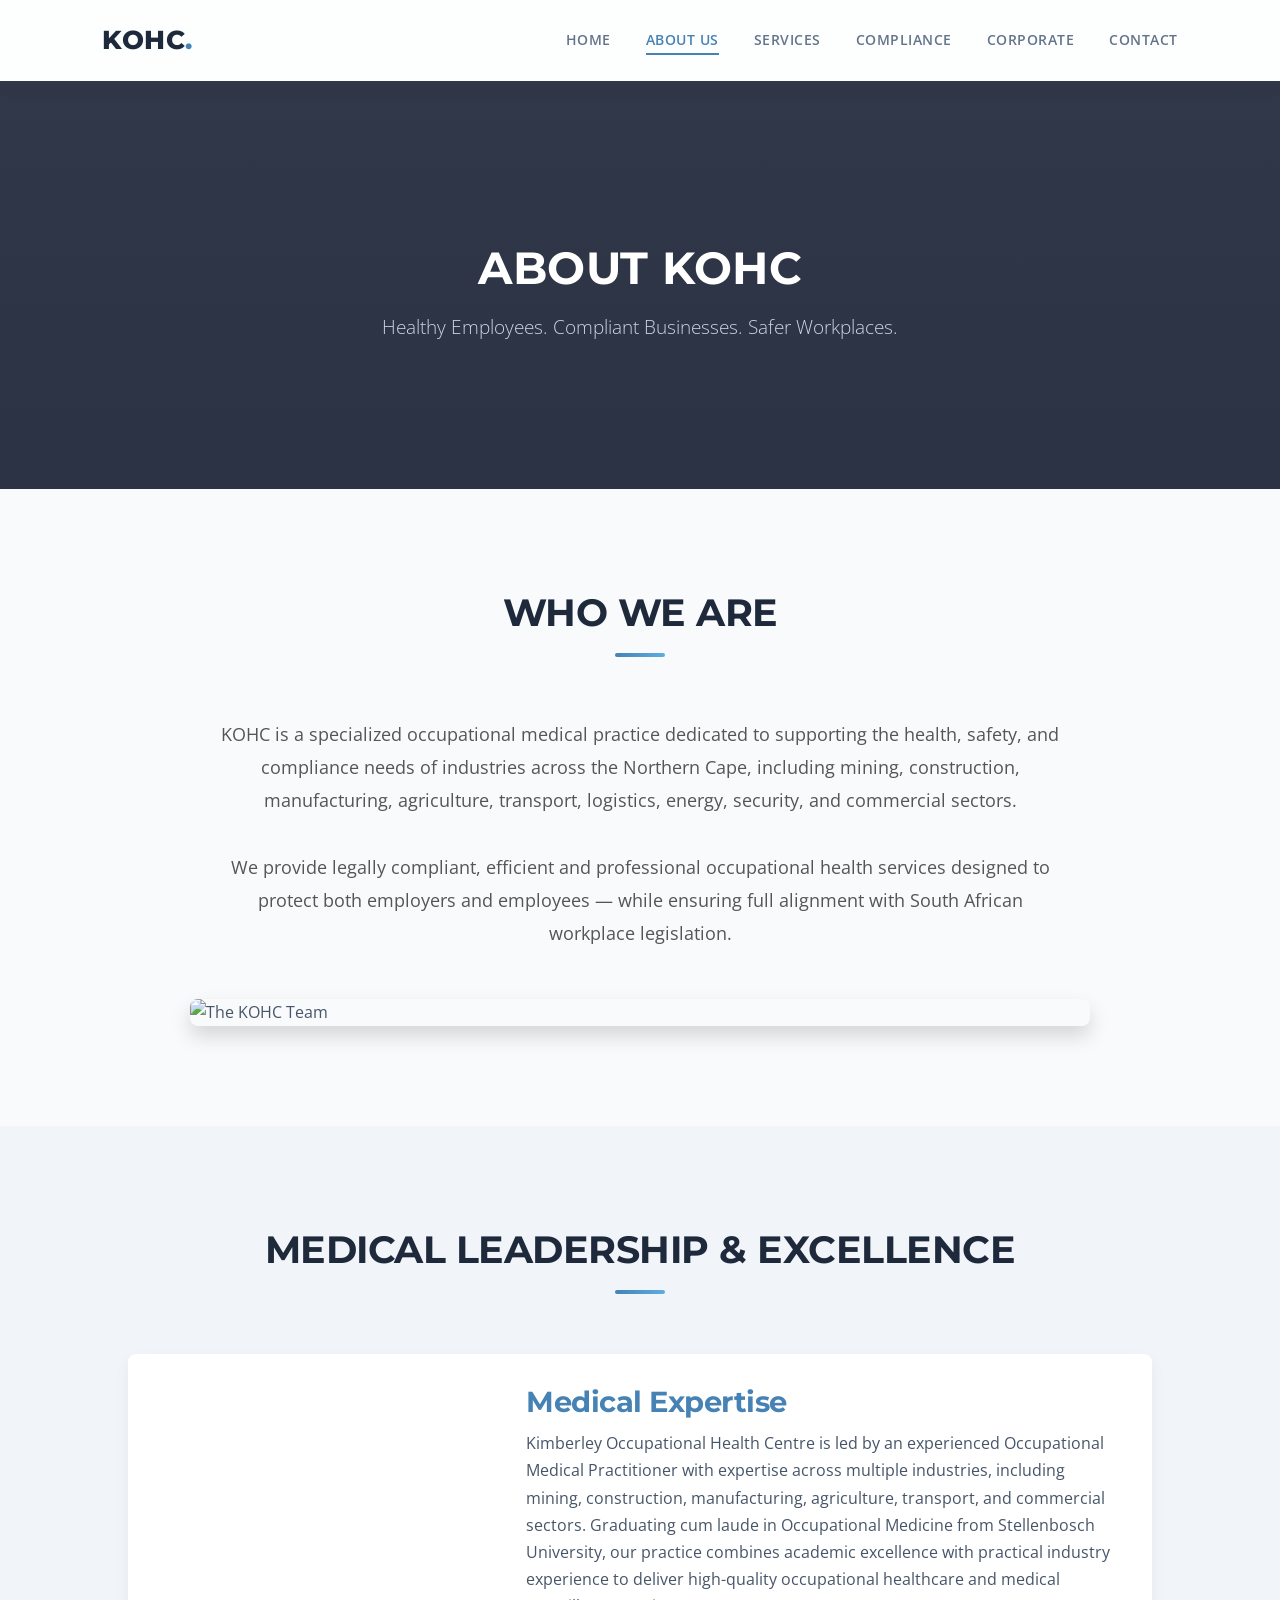
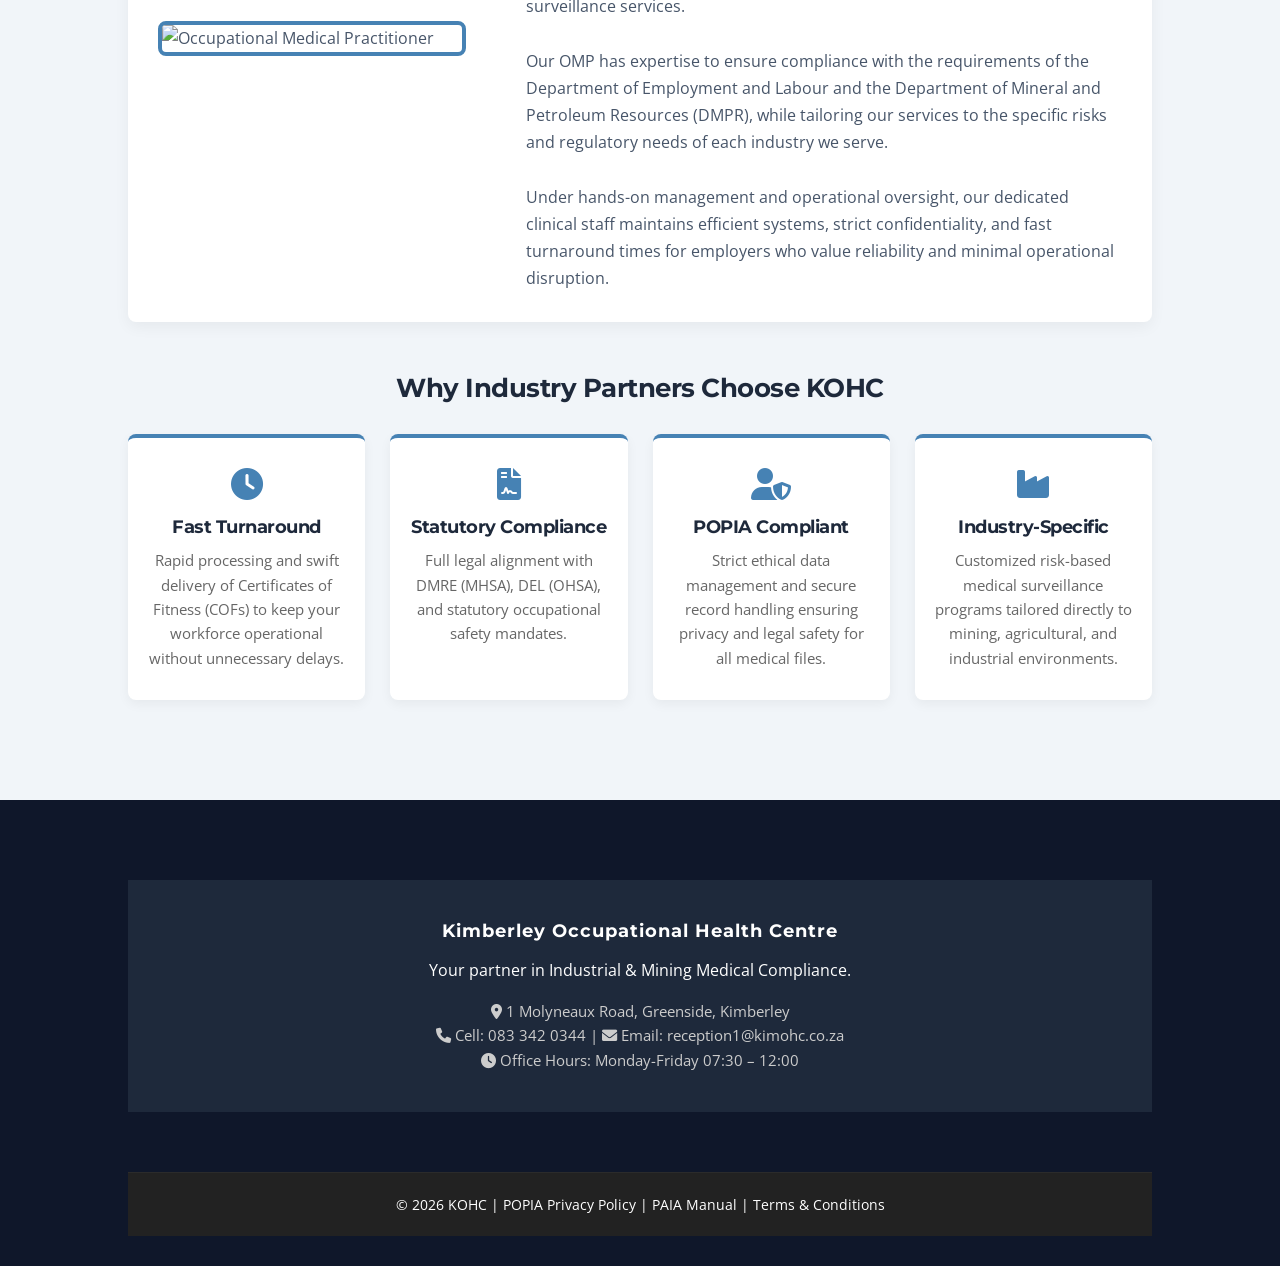
==== commit bb82150a: "update about section" ====
--- a/about.html
+++ b/about.html
@@ -3,6 +3,9 @@
 <head>
     <meta charset="UTF-8">
     <meta name="viewport" content="width=device-width, initial-scale=1.0">
+    <meta name="description" content="Learn about KOHC's expert medical leadership and professional occupational healthcare services providing industry-focused compliance in Kimberley.">
+    <meta name="format-detection" content="telephone=no">
+    <link rel="icon" type="image/png" href="images/favicon.png">
     <title>About Us | KOHC Kimberley</title>
     <link rel="stylesheet" href="style.css">
     <link rel="stylesheet" href="https://cdnjs.cloudflare.com/ajax/libs/font-awesome/6.0.0/css/all.min.css">
@@ -21,7 +24,7 @@
         </ul>
     </nav>
     
-<header class="hero" style="padding: 160px 10% 100px 10%; display: flex; flex-direction: column; justify-content: center; align-items: center; text-align: center; min-height: 400px; background: linear-gradient(rgba(15, 23, 42, 0.85), rgba(15, 23, 42, 0.9)), url('https://images.unsplash.com/photo-1581091226825-a6a2a5aee158?auto=format&fit=crop&q=80&w=2070') no-repeat center center; background-size: cover; background-attachment: fixed;">
+    <header class="hero" style="padding: 160px 10% 100px 10%; display: flex; flex-direction: column; justify-content: center; align-items: center; text-align: center; min-height: 400px; background: linear-gradient(rgba(15, 23, 42, 0.85), rgba(15, 23, 42, 0.9)), url('https://images.unsplash.com/photo-1581091226825-a6a2a5aee158?auto=format&fit=crop&q=80&w=2070') no-repeat center center; background-size: cover; background-attachment: fixed;">
         <h1 style="color: white; font-size: 2.8rem; margin-bottom: 15px;">About KOHC</h1>
         <p style="color: #cbd5e1; font-size: 1.2rem; max-width: 800px;">Healthy Employees. Compliant Businesses. Safer Workplaces.</p>
     </header>
@@ -41,7 +44,7 @@
 
     <section class="section-padding" style="background: var(--light-grey);">
         <div class="section-title">
-            <h2>Our Leadership & Team</h2>
+            <h2>Medical Leadership & Excellence</h2>
         </div>
         
         <div class="grid" style="grid-template-columns: 1fr 2fr; align-items: center; background: white; padding: 30px; border-radius: 8px; box-shadow: 0 5px 15px rgba(0,0,0,0.05); margin-bottom: 50px;">
@@ -57,12 +60,34 @@
             </div>
         </div>
 
-        <h3 style="text-align: center; margin-bottom: 30px; color: var(--charcoal);">Our Dedicated Clinical Team</h3>
-        <div class="grid" style="grid-template-columns: repeat(auto-fit, minmax(200px, 1fr)); gap: 20px;">
-            <img src="images/Doctors_Assistant_2.web.webp" alt="Clinical Assistant" style="width: 100%; border-radius: 8px; box-shadow: 0 4px 8px rgba(0,0,0,0.1);">
-            <img src="images/Doctors_Assistant_4.web.webp" alt="Nursing Sister" style="width: 100%; border-radius: 8px; box-shadow: 0 4px 8px rgba(0,0,0,0.1);">
-            <img src="images/Doctors_Assistant_6.web.webp" alt="Occupational Health Nurse" style="width: 100%; border-radius: 8px; box-shadow: 0 4px 8px rgba(0,0,0,0.1);">
-            <img src="images/Doctors_Assistant_8.web.webp" alt="KOHC Team" style="width: 100%; border-radius: 8px; box-shadow: 0 4px 8px rgba(0,0,0,0.1);">
+        <!-- REPLACEMENT SECTION: Core Operational Pillars -->
+        <h3 style="text-align: center; margin-bottom: 30px; color: var(--charcoal); font-size: 1.6rem;">Why Industry Partners Choose KOHC</h3>
+        <div class="grid" style="grid-template-columns: repeat(auto-fit, minmax(220px, 1fr)); gap: 25px;">
+            
+            <div style="background: white; padding: 30px 20px; border-radius: 8px; text-align: center; box-shadow: 0 4px 12px rgba(0,0,0,0.05); border-top: 4px solid var(--steel-blue);">
+                <i class="fas fa-clock fa-2x" style="color: var(--steel-blue); margin-bottom: 15px;"></i>
+                <h4 style="color: var(--charcoal); margin-bottom: 10px; font-size: 1.15rem;">Fast Turnaround</h4>
+                <p style="font-size: 0.95rem; color: #666; line-height: 1.6;">Rapid processing and swift delivery of Certificates of Fitness (COFs) to keep your workforce operational without unnecessary delays.</p>
+            </div>
+
+            <div style="background: white; padding: 30px 20px; border-radius: 8px; text-align: center; box-shadow: 0 4px 12px rgba(0,0,0,0.05); border-top: 4px solid var(--steel-blue);">
+                <i class="fas fa-file-contract fa-2x" style="color: var(--steel-blue); margin-bottom: 15px;"></i>
+                <h4 style="color: var(--charcoal); margin-bottom: 10px; font-size: 1.15rem;">Statutory Compliance</h4>
+                <p style="font-size: 0.95rem; color: #666; line-height: 1.6;">Full legal alignment with DMRE (MHSA), DEL (OHSA), and statutory occupational safety mandates.</p>
+            </div>
+
+            <div style="background: white; padding: 30px 20px; border-radius: 8px; text-align: center; box-shadow: 0 4px 12px rgba(0,0,0,0.05); border-top: 4px solid var(--steel-blue);">
+                <i class="fas fa-user-shield fa-2x" style="color: var(--steel-blue); margin-bottom: 15px;"></i>
+                <h4 style="color: var(--charcoal); margin-bottom: 10px; font-size: 1.15rem;">POPIA Compliant</h4>
+                <p style="font-size: 0.95rem; color: #666; line-height: 1.6;">Strict ethical data management and secure record handling ensuring privacy and legal safety for all medical files.</p>
+            </div>
+
+            <div style="background: white; padding: 30px 20px; border-radius: 8px; text-align: center; box-shadow: 0 4px 12px rgba(0,0,0,0.05); border-top: 4px solid var(--steel-blue);">
+                <i class="fas fa-industry fa-2x" style="color: var(--steel-blue); margin-bottom: 15px;"></i>
+                <h4 style="color: var(--charcoal); margin-bottom: 10px; font-size: 1.15rem;">Industry-Specific</h4>
+                <p style="font-size: 0.95rem; color: #666; line-height: 1.6;">Customized risk-based medical surveillance programs tailored directly to mining, agricultural, and industrial environments.</p>
+            </div>
+
         </div>
     </section>
 
--- a/style.css
+++ b/style.css
@@ -5,8 +5,8 @@
 
 :root {
     --charcoal: #1e293b; /* Deepened slightly for higher contrast and premium appeal */
-    --steel-blue: #4682b4; /* Brand identity steel blue[cite: 50] */
-    --accent-blue: #5dade2; /* Bright accent blue[cite: 50] */
+    --steel-blue: #4682b4; /* Brand identity steel blue */
+    --accent-blue: #5dade2; /* Bright accent blue */
     --white: #ffffff;
     --light-grey: #f1f5f9; /* Modern slate-tinted light grey */
     --body-bg: #f8fafc; /* Ultra-premium cool off-white background */
@@ -23,17 +23,17 @@
 }
 
 body {
-    font-family: 'Open Sans', sans-serif; /*[cite: 50] */
+    font-family: 'Open Sans', sans-serif; 
     line-height: 1.7; /* Extra breathing room for modern typography */
-    color: #475569; /* Soft slate grey instead of harsh charcoal[cite: 50] */
+    color: #475569; /* Soft slate grey instead of harsh charcoal */
     background-color: var(--body-bg); /* Highlighted background for glassmorphism to sit on */
 }
 
 h1, h2, h3, h4 { 
-    font-family: 'Montserrat', sans-serif; /*[cite: 50] */
+    font-family: 'Montserrat', sans-serif; 
     font-weight: 700; 
     line-height: 1.25;
-    letter-spacing: -0.5px; /* Tighter kerning for editorial style[cite: 50] */
+    letter-spacing: -0.5px; /* Tighter kerning for editorial style */
     color: var(--charcoal);
 }
 
@@ -49,7 +49,7 @@
     /* Premium Glassmorphic Layer */
     background: rgba(255, 255, 255, 0.75); 
     backdrop-filter: blur(16px); 
-    -webkit-backdrop-filter: blur(16px); /* Safari support[cite: 50] */
+    -webkit-backdrop-filter: blur(16px); /* Safari support */
     border-bottom: 1px solid rgba(255, 255, 255, 0.5); /* Ultra-fine highlight line */
     box-shadow: 0 4px 30px rgba(15, 23, 42, 0.03); /* Extremely soft ambient shadow */
     
@@ -61,13 +61,13 @@
 .logo { 
     font-size: 1.6rem; 
     font-weight: 800; 
-    font-family: 'Montserrat', sans-serif; /*[cite: 50] */
+    font-family: 'Montserrat', sans-serif; 
     color: var(--charcoal); 
     letter-spacing: 0.5px;
 }
 
 .logo span { 
-    color: var(--steel-blue); /*[cite: 50] */
+    color: var(--steel-blue); 
 }
 
 nav ul { 
@@ -87,12 +87,12 @@
 }
 
 nav a:hover { 
-    color: var(--steel-blue); /*[cite: 50] */
+    color: var(--steel-blue); 
 }
 
 nav a.active { 
-    color: var(--steel-blue); /*[cite: 50] */
-    border-bottom: 2px solid var(--steel-blue); /*[cite: 50] */
+    color: var(--steel-blue); 
+    border-bottom: 2px solid var(--steel-blue); 
     padding-bottom: 4px;
 }
 
@@ -101,13 +101,13 @@
    ========================================= */
 .hero {
     /* Subtle overlay gradient to blend into dark headers */
-    background: linear-gradient(rgba(15, 23, 42, 0.85), rgba(15, 23, 42, 0.9)), url('https://images.unsplash.com/photo-1579165466541-74e2beeac70b?auto=format&fit=crop&q=80&w=2070'); /*[cite: 50] */
+    background: linear-gradient(rgba(15, 23, 42, 0.85), rgba(15, 23, 42, 0.9)), url('https://images.unsplash.com/photo-1579165466541-74e2beeac70b?auto=format&fit=crop&q=80&w=2070'); 
     background-size: cover;
     background-position: center;
     background-attachment: fixed; /* Creates premium parallax background scroll */
     padding: 160px 10%;
     text-align: center;
-    color: var(--white); /*[cite: 50] */
+    color: var(--white); 
     display: flex;
     flex-direction: column;
     align-items: center;
@@ -118,7 +118,7 @@
     font-size: 0.85rem;
     font-weight: 800;
     letter-spacing: 3px; /* Clean tracking */
-    color: var(--accent-blue); /*[cite: 50] */
+    color: var(--accent-blue); 
     margin-bottom: 20px;
     text-transform: uppercase;
     display: block;
@@ -163,7 +163,7 @@
     letter-spacing: 1px;
     transition: var(--transition);
     cursor: pointer;
-    font-family: 'Montserrat', sans-serif; /*[cite: 50] */
+    font-family: 'Montserrat', sans-serif; 
 }
 
 .btn-primary { 
@@ -176,20 +176,20 @@
 }
 
 .btn-primary:hover { 
-    background: linear-gradient(135deg, var(--accent-blue), var(--steel-blue)); /*[cite: 50] */
+    background: linear-gradient(135deg, var(--accent-blue), var(--steel-blue)); 
     transform: translateY(-3px); 
     box-shadow: 0 15px 25px rgba(70, 130, 180, 0.45);
 }
 
 .btn-secondary { 
     border: 2px solid rgba(255, 255, 255, 0.8); 
-    color: var(--white); /*[cite: 50] */
+    color: var(--white); 
     background: rgba(255, 255, 255, 0.05);
     backdrop-filter: blur(5px);
 }
 
 .btn-secondary:hover { 
-    background: var(--white); /*[cite: 50] */
+    background: var(--white); 
     color: var(--dark-bg); 
     transform: translateY(-3px);
     border-color: var(--white);
@@ -222,7 +222,7 @@
 }
 
 .trust-item i {
-    color: var(--steel-blue); /*[cite: 50] */
+    color: var(--steel-blue); 
     font-size: 1.3rem;
 }
 
@@ -268,10 +268,10 @@
 .card { 
     background: rgba(255, 255, 255, 0.7); /* Perfect transparency on body-bg */
     backdrop-filter: blur(12px);
-    -webkit-backdrop-filter: blur(12px); /*[cite: 50] */
+    -webkit-backdrop-filter: blur(12px); 
     padding: 45px 35px; 
-    border-radius: 16px; /* Sleeker, softer corners[cite: 50] */
-    border: 1px solid rgba(255, 255, 255, 0.8); /* Sharp inner border[cite: 50] */
+    border-radius: 16px; /* Sleeker, softer corners */
+    border: 1px solid rgba(255, 255, 255, 0.8); /* Sharp inner border */
     
     /* Double-layered soft ambient shadow with brand-tinted undertones */
     box-shadow: 
@@ -298,11 +298,11 @@
 
 .card:hover { 
     transform: translateY(-10px) scale(1.02); 
-    background: rgba(255, 255, 255, 0.95); /*[cite: 50] */
+    background: rgba(255, 255, 255, 0.95); 
     /* Deeper, more expansive glow effect */
     box-shadow: 
         0 10px 20px -3px rgba(70, 130, 180, 0.08),
-        0 30px 60px -15px rgba(70, 130, 180, 0.18); /*[cite: 50] */
+        0 30px 60px -15px rgba(70, 130, 180, 0.18); 
 }
 
 .card h3 { 
@@ -368,100 +368,206 @@
     color: var(--accent-blue) !important;
 }
 
-/* =========================================
-   MOBILE RESPONSIVENESS (Refined & Scaled)
-   ========================================= */
+/* ==========================================================================
+   MOBILE & TABLET RESPONSIVENESS OVERRIDES (Max-Width: 768px)
+   ========================================================================== */
+
+/* Global Phone Link Fix (Stops browsers from forcing bright blue on numbers) */
+a[href^="tel"], 
+a[href^="mailto"] {
+    color: var(--steel-blue) !important; /* Forces your brand's steel blue */
+    text-decoration: none !important;
+    font-weight: 700 !important;
+    border-bottom: 1px dashed rgba(70, 130, 180, 0.4); /* Elegant subtle indicator */
+    transition: var(--transition);
+}
+
+a[href^="tel"]:hover, 
+a[href^="mailto"]:hover {
+    color: var(--accent-blue) !important;
+}
+
 @media (max-width: 768px) {
-    /* 1. Navigation Restructure */
+    /* 1. Ultra-Sleek App-Style Horizontal Navigation */
     nav { 
-        flex-direction: column; 
-        padding: 15px 5%; /*[cite: 50] */
-    }
+        flex-direction: column !important; 
+        padding: 12px 0 0 0 !important; /* Tighten up vertical spacing */
+        text-align: center;
+        background: rgba(255, 255, 255, 0.95) !important;
+    }
+
+    .logo {
+        font-size: 1.4rem !important;
+        margin-bottom: 8px;
+    }
+
+    /* Transform the list into a silky smooth swipeable horizontal bar */
     nav ul {
-        justify-content: center;
-        gap: 15px;
-        margin-top: 15px;
-        flex-wrap: wrap;
-    }
-    nav a { font-size: 0.8rem; }
-
-    /* 2. OVERRIDE INLINE STYLES ON HERO BANNERS */
-    header { padding: 60px 5% !important; } /*[cite: 50] */
+        display: flex !important;
+        flex-direction: row !important;
+        width: 100% !important;
+        gap: 10px !important;
+        margin-top: 5px !important;
+        padding: 8px 15px 12px 15px !important;
+        overflow-x: auto !important; /* Enable side-scrolling */
+        white-space: nowrap !important; /* Stop text wrapping to new lines */
+        -webkit-overflow-scrolling: touch; /* Smooth iOS momentum scroll */
+        scrollbar-width: none; /* Hide scrollbar for Firefox */
+        border-top: 1px solid rgba(15, 23, 42, 0.05);
+    }
+
+    /* Hide scrollbars for Chrome, Safari, and Opera */
+    nav ul::-webkit-scrollbar {
+        display: none;
+    }
+
+    nav ul li {
+        display: inline-block;
+        flex: 0 0 auto; /* Keep items from shrinking */
+    }
+
+    nav a { 
+        display: inline-block !important;
+        padding: 8px 14px !important;
+        font-size: 0.75rem !important; 
+        background: var(--light-grey) !important;
+        color: #475569 !important;
+        border-radius: 20px !important; /* Beautiful pill-shaped buttons */
+        border: 1px solid rgba(15, 23, 42, 0.03) !important;
+        transition: var(--transition);
+    }
+
+    nav a.active {
+        background: var(--steel-blue) !important;
+        color: var(--white) !important;
+        border-bottom: none !important;
+        padding-bottom: 8px !important;
+    }
+
+    /* 2. Tightened Hero Layouts */
+    header { 
+        padding: 60px 6% !important; 
+    } 
     
     .hero {
-        padding: 80px 5% !important; 
-        background-attachment: scroll; /* Disable parallax on mobile for smooth scrolling performance */
-    }
+        padding: 80px 6% 40px 6% !important; 
+        background-attachment: scroll !important; /* Improves mobile scroll lag */
+        min-height: auto !important;
+    }
+
     .hero h1 { 
-        font-size: 2rem !important; 
-    }
+        font-size: 1.7rem !important; 
+        line-height: 1.3 !important;
+        margin-bottom: 12px !important;
+    }
+
     .hero p {
-        font-size: 1.1rem !important;
-        margin-bottom: 30px !important;
-    }
-    
-    /* 3. Make buttons full-width for easy tapping */
+        font-size: 0.95rem !important;
+        margin-bottom: 20px !important;
+    }
+    
+    /* 3. Full-Width CTA Tapping Targets */
     .cta-group {
-        flex-direction: column;
+        flex-direction: column !important;
         width: 100%;
-        gap: 15px;
-    }
+        gap: 10px !important;
+    }
+
     .btn {
-        width: 100%;
-        display: block;
+        width: 100% !important;
+        display: block !important;
         text-align: center;
-    }
-    
-    /* 4. Trust Bar: Neat 2x2 grid */
+        padding: 14px 20px !important;
+        font-size: 0.75rem !important;
+    }
+    
+    /* 4. Grid Adjustments: Balanced 2-Column Trust Items */
     .trust-bar {
         display: grid !important;
-        grid-template-columns: 1fr 1fr;
-        gap: 20px;
-        padding: 25px 5%;
-    }
+        grid-template-columns: 1fr 1fr !important;
+        gap: 15px !important;
+        padding: 15px 5% !important;
+    }
+
     .trust-item {
-        flex-direction: column;
-        text-align: center;
-        font-size: 0.75rem;
-        gap: 8px;
-    }
-
-    /* 5. Tame the general padding */
+        flex-direction: column !important;
+        text-align: center !important;
+        font-size: 0.7rem !important;
+        gap: 4px !important;
+    }
+
+    /* 5. General Section and Internal Padding Controls */
     .section-padding { 
-        padding: 60px 5% !important; 
-    }
+        padding: 40px 6% !important; 
+    }
+
     .section-title h2 {
-        font-size: 1.8rem;
-    }
-    
-    /* 6. FORCE ALL INLINE GRIDS TO 1 COLUMN */
+        font-size: 1.6rem !important;
+    }
+    
+    /* Scale down giant 40px inline paddings so content has breathing room */
+    .section-padding > div, 
+    section[style*="display: flex"] > div,
+    div[style*="padding: 40px"] {
+        padding: 20px 15px !important; 
+    }
+    
+    /* 6. Vertical Stack Adjustments */
     .grid {
         grid-template-columns: 1fr !important;
-        gap: 25px !important;
-    }
-    
-    /* 7. EXCEPT the Staff Gallery */
+        gap: 20px !important;
+    }
+    
+    /* Force layout boxes to drop cleanly under each other */
+    section[style*="display: flex"] {
+        flex-direction: column !important;
+        gap: 20px !important;
+    }
+    
+    /* 7. Gallery Grid (Compact 2-column format) */
     .grid[style*="minmax"] {
         grid-template-columns: 1fr 1fr !important;
-        gap: 15px !important;
-    }
-
-    /* 8. Fix the Doctor's inline padding */
-    div[style*="padding-left: 20px"] {
-        padding-left: 0 !important;
-        margin-top: 25px;
-        text-align: center;
-    }
-
-    /* 9. Contact Page Form/Boxes */
+        gap: 12px !important;
+    }
+
+    /* 8. Text Spacing Scales */
+    p, li {
+        font-size: 0.9rem !important;
+        line-height: 1.6 !important;
+    }
+
+    /* 9. Contact Page Form Constraints */
     div[style*="min-width: 300px"] {
         min-width: 100% !important;
-    }
-    
-    /* 10. Footer Links Stack */
+        flex: 1 1 100% !important;
+    }
+
+    form input, form textarea {
+        padding: 12px !important;
+        font-size: 0.9rem !important;
+        border-radius: 6px !important;
+    }
+    
+    /* 10. Neat Footer Links */
+    .footer-grid {
+        padding: 30px 5% !important;
+    }
+
     .footer-bottom {
-        display: flex;
-        flex-direction: column;
-        gap: 15px;
+        display: flex !important;
+        flex-direction: column !important;
+        gap: 10px !important;
+        padding: 15px 5% !important;
+        font-size: 0.8rem !important;
+    }
+}
+
+/* =========================================
+   EXTRA NARROW DEVICES (Max-Width: 480px)
+   ========================================= */
+@media (max-width: 480px) {
+    /* Full single-column grid on tiny smartphones */
+    .grid[style*="minmax"] {
+        grid-template-columns: 1fr !important;
     }
 }
